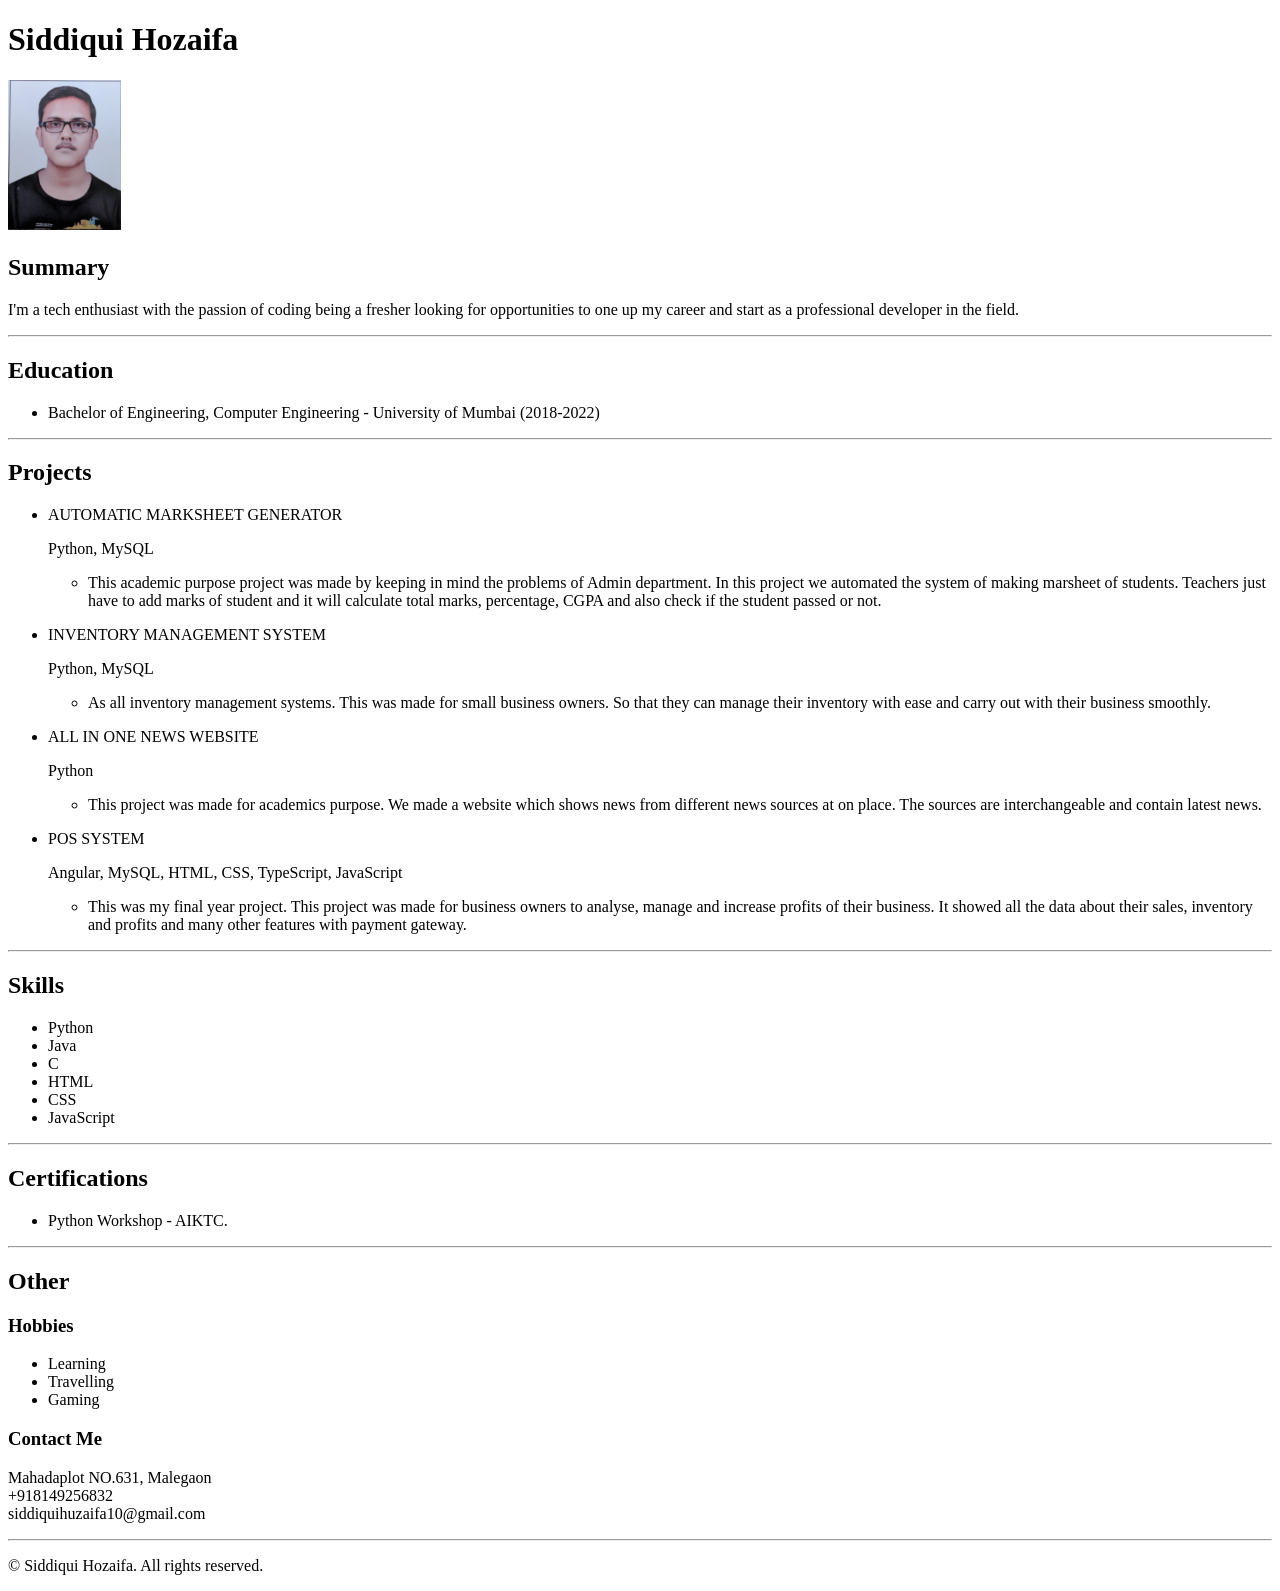
==== 4.4 Project - Resume/index.html @ 15b61c2f "Day 3" ====
<!DOCTYPE html>
<html lang="en">
  <head>
    <meta charset="UTF-8" />
    <meta name="viewport" content="width=device-width, initial-scale=1.0" />
    <title>Resume</title>
  </head>
  <body>
    <h1>Siddiqui Hozaifa</h1>
    <img src="./images/PHOTO.jpg" height="150" />
    <h2>Summary</h2>
    <p>
      I'm a tech enthusiast with the passion of coding being a fresher looking
      for opportunities to one up my career and start as a professional
      developer in the field.
    </p>
    <hr />
    <h2>Education</h2>
    <ul>
      <li>
        Bachelor of Engineering, Computer Engineering - University of Mumbai
        (2018-2022)
      </li>
    </ul>
    <hr />
    <h2>Projects</h2>
    <ul>
      <li>AUTOMATIC MARKSHEET GENERATOR
        <p>Python, MySQL
            <ul>
                <li>This academic purpose project was made by keeping in mind the problems of Admin department. In this
                    project we automated the system of making marsheet of students. Teachers just have to add marks of
                    student and it will calculate total marks, percentage, CGPA and also check if the student passed or not.</li>
            </ul>
        </p>

      </li>
      <li>INVENTORY MANAGEMENT SYSTEM
        <p>Python, MySQL
            <ul>
                <li>As all inventory management systems. This was made for small business owners. So that they can
                    manage their inventory with ease and carry out with their business smoothly.</li>
            </ul>
        </p>

      </li>
      <li>ALL IN ONE NEWS WEBSITE
        <p>Python
            <ul>
                <li>This project was made for academics purpose. We made a website which shows news from different
                    news sources at on place. The sources are interchangeable and contain latest news.</li>
            </ul>
        </p>

      </li>
      <li>POS SYSTEM
        <p>Angular, MySQL, HTML, CSS, TypeScript, JavaScript
            <ul>
                <li>This was my final year project. This project was made for business owners to analyse, manage and
                    increase profits of their business. It showed all the data about their sales, inventory and profits and many
                    other features with payment gateway.</li>
            </ul>
        </p>

      </li>
    </ul>
    <hr>
    <h2>Skills</h2>
    <ul>
        <li>Python</li>
        <li>Java</li>
        <li>C</li>
        <li>HTML</li>
        <li>CSS</li>
        <li>JavaScript</li>
    </ul>
    <hr>
    <h2>Certifications</h2>
    <ul>
        <li>
            Python Workshop - AIKTC.
        </li>
    </ul>
    <hr>
    <h2>Other</h2>
    <h3>Hobbies</h3>
    <ul>
        <li>Learning</li>
        <li>Travelling</li>
        <li>Gaming</li>
    </ul>
    <h3>Contact Me</h3>
    <p>Mahadaplot NO.631, Malegaon <br> +918149256832 <br> siddiquihuzaifa10@gmail.com</p>
    <hr>
    <p>© Siddiqui Hozaifa. All rights reserved.</p>
  </body>
</html>
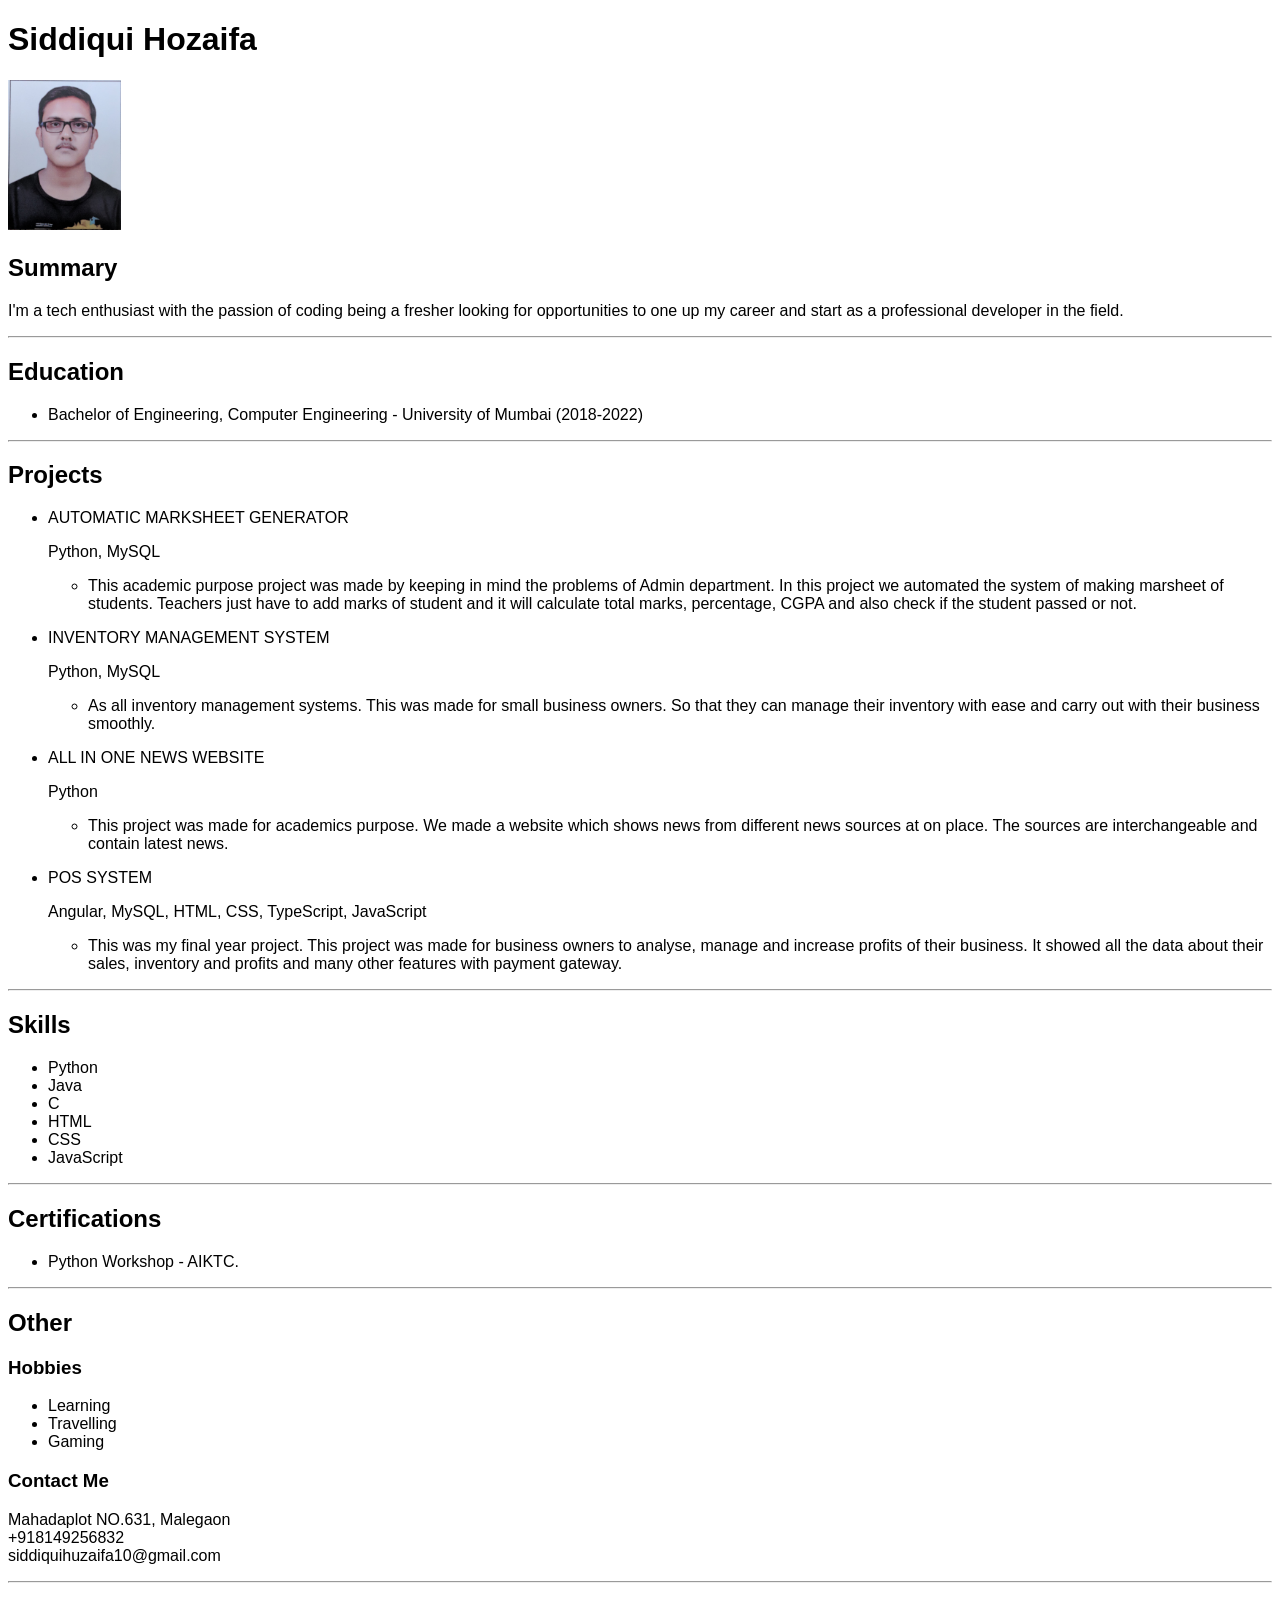
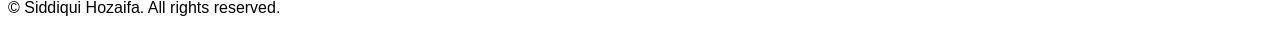
==== commit fdab04de: "Day 4" ====
--- a/4.4 Project - Resume/index.html
+++ b/4.4 Project - Resume/index.html
@@ -5,7 +5,7 @@
     <meta name="viewport" content="width=device-width, initial-scale=1.0" />
     <title>Resume</title>
   </head>
-  <body>
+  <body style="font-family:'Franklin Gothic Medium', 'Arial Narrow', Arial, sans-serif">
     <h1>Siddiqui Hozaifa</h1>
     <img src="./images/PHOTO.jpg" height="150" />
     <h2>Summary</h2>
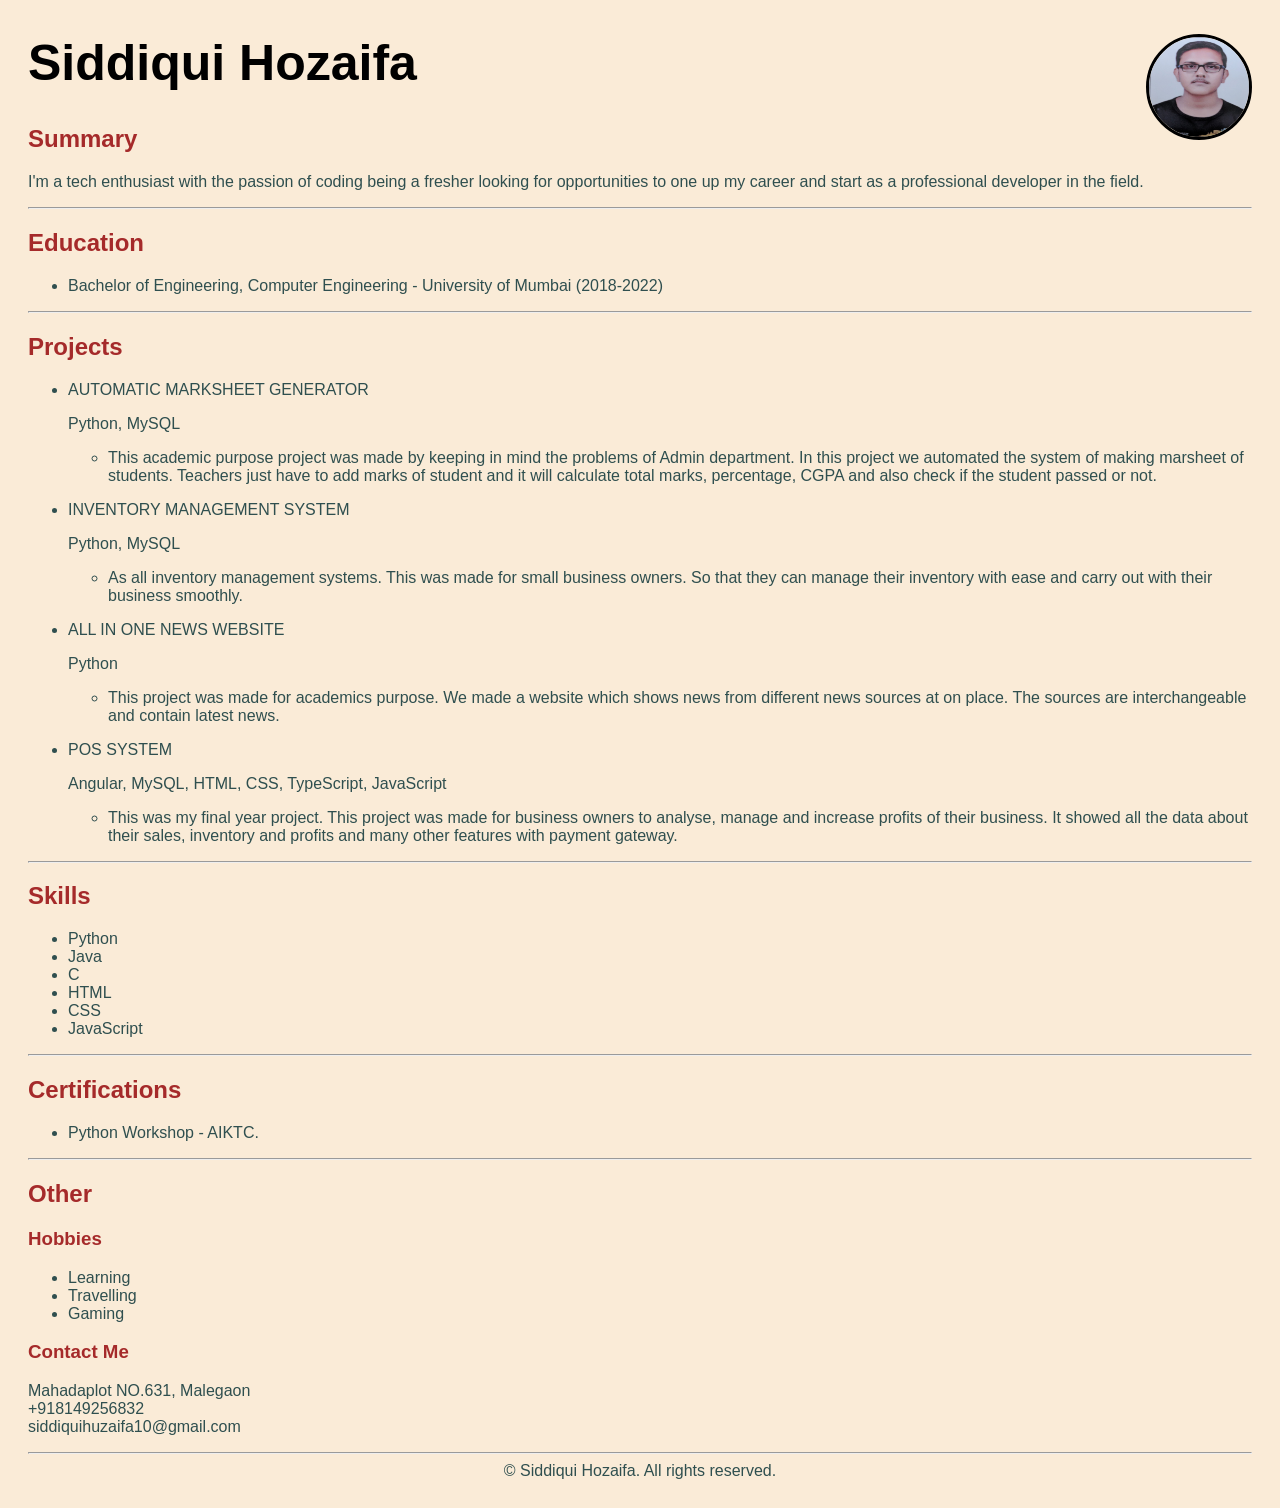
==== commit 64b9742d: "Day 5" ====
--- a/4.4 Project - Resume/index.html
+++ b/4.4 Project - Resume/index.html
@@ -1,6 +1,7 @@
 <!DOCTYPE html>
 <html lang="en">
   <head>
+    <link rel="stylesheet" href="style.css">
     <meta charset="UTF-8" />
     <meta name="viewport" content="width=device-width, initial-scale=1.0" />
     <title>Resume</title>
@@ -92,6 +93,9 @@
     <h3>Contact Me</h3>
     <p>Mahadaplot NO.631, Malegaon <br> +918149256832 <br> siddiquihuzaifa10@gmail.com</p>
     <hr>
-    <p>© Siddiqui Hozaifa. All rights reserved.</p>
+    <footer>
+      © Siddiqui Hozaifa. All rights reserved.
+    </footer>
+    
   </body>
 </html>
--- a/4.4 Project - Resume/style.css
+++ b/4.4 Project - Resume/style.css
@@ -0,0 +1,37 @@
+img {
+  height: 100px;
+  width: 100px;
+  border-radius: 50%;
+  position: absolute;
+  left: 90%;
+  top: 0px;
+  border-width: 1px;
+  border: solid black;
+}
+
+body {
+  position: relative;
+  padding: 0px 20px 20px 20px;
+  background-color: antiquewhite;
+}
+
+ul,
+p,
+footer {
+  color: darkslategray;
+}
+
+h2,
+h3,
+h4,
+h5,
+h6 {
+  color: brown;
+}
+h1 {
+  font-size: 50px;
+}
+
+footer {
+  text-align: center;
+}
